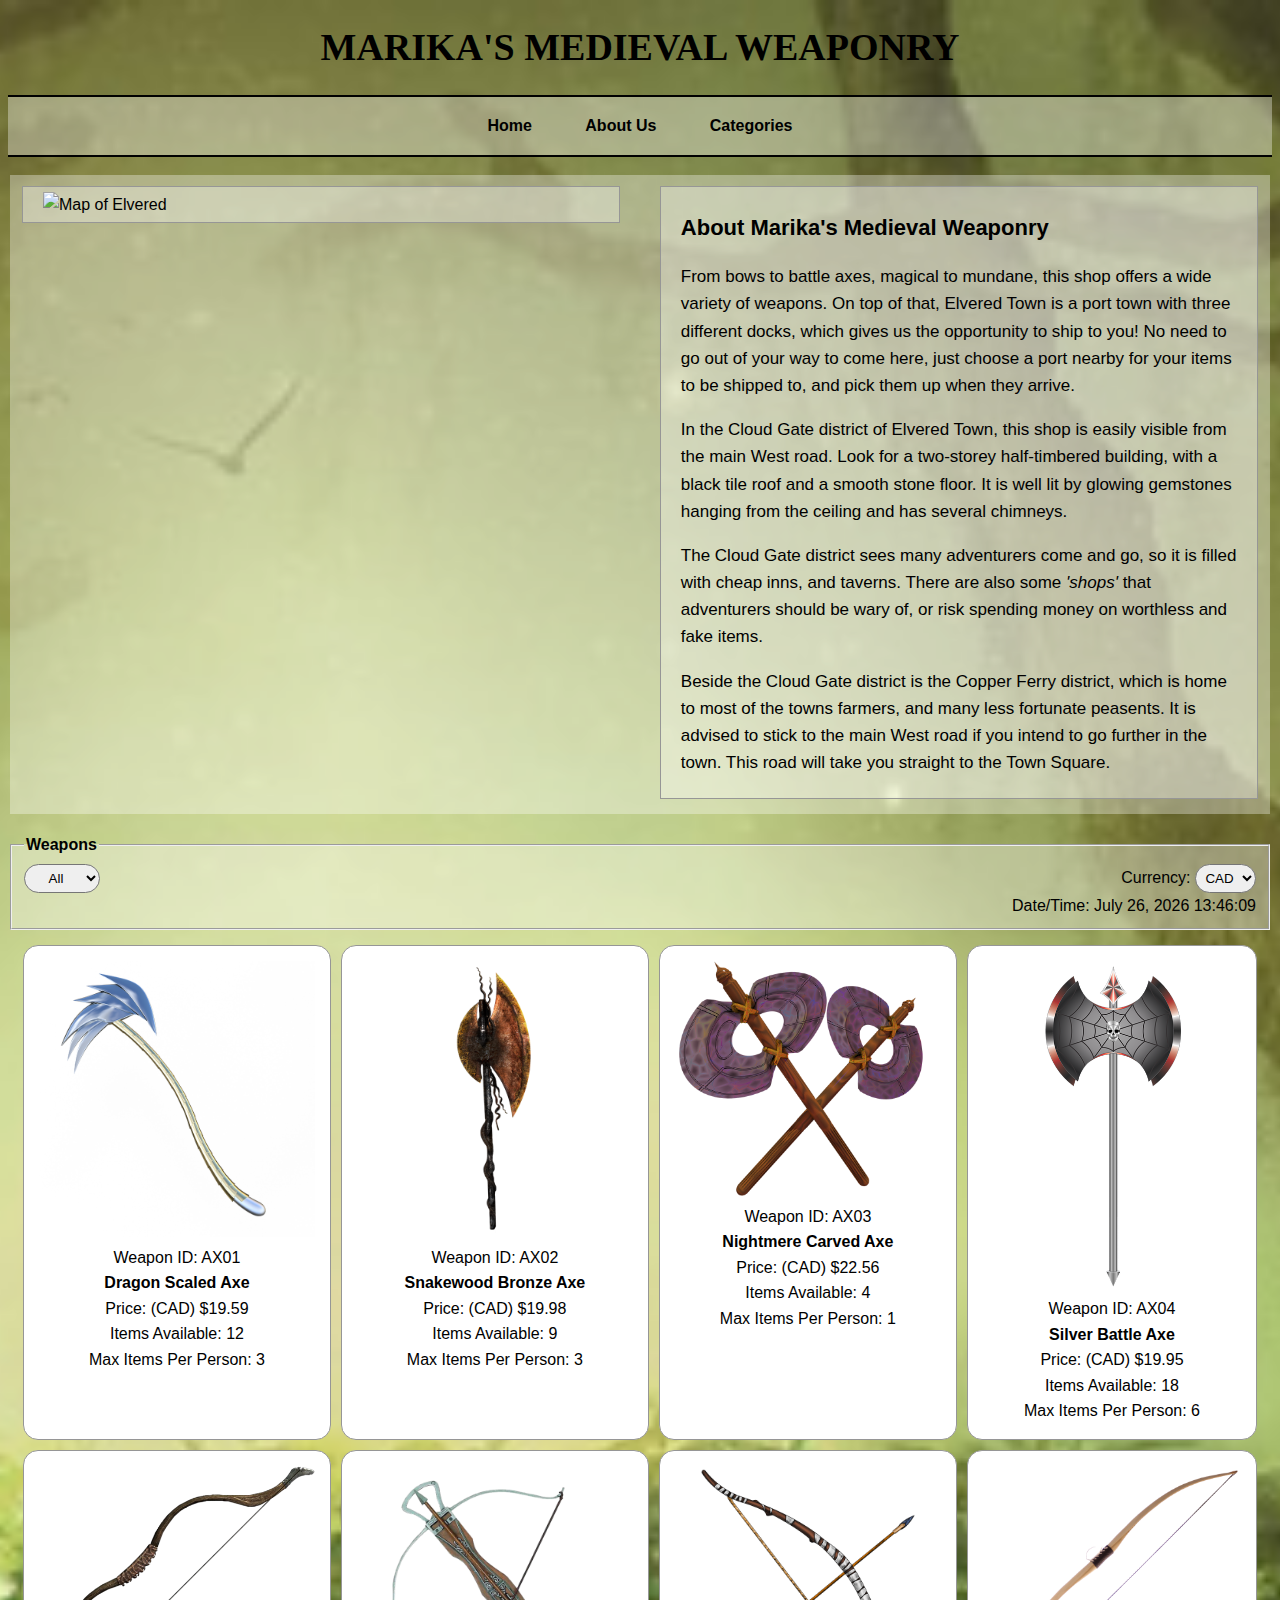
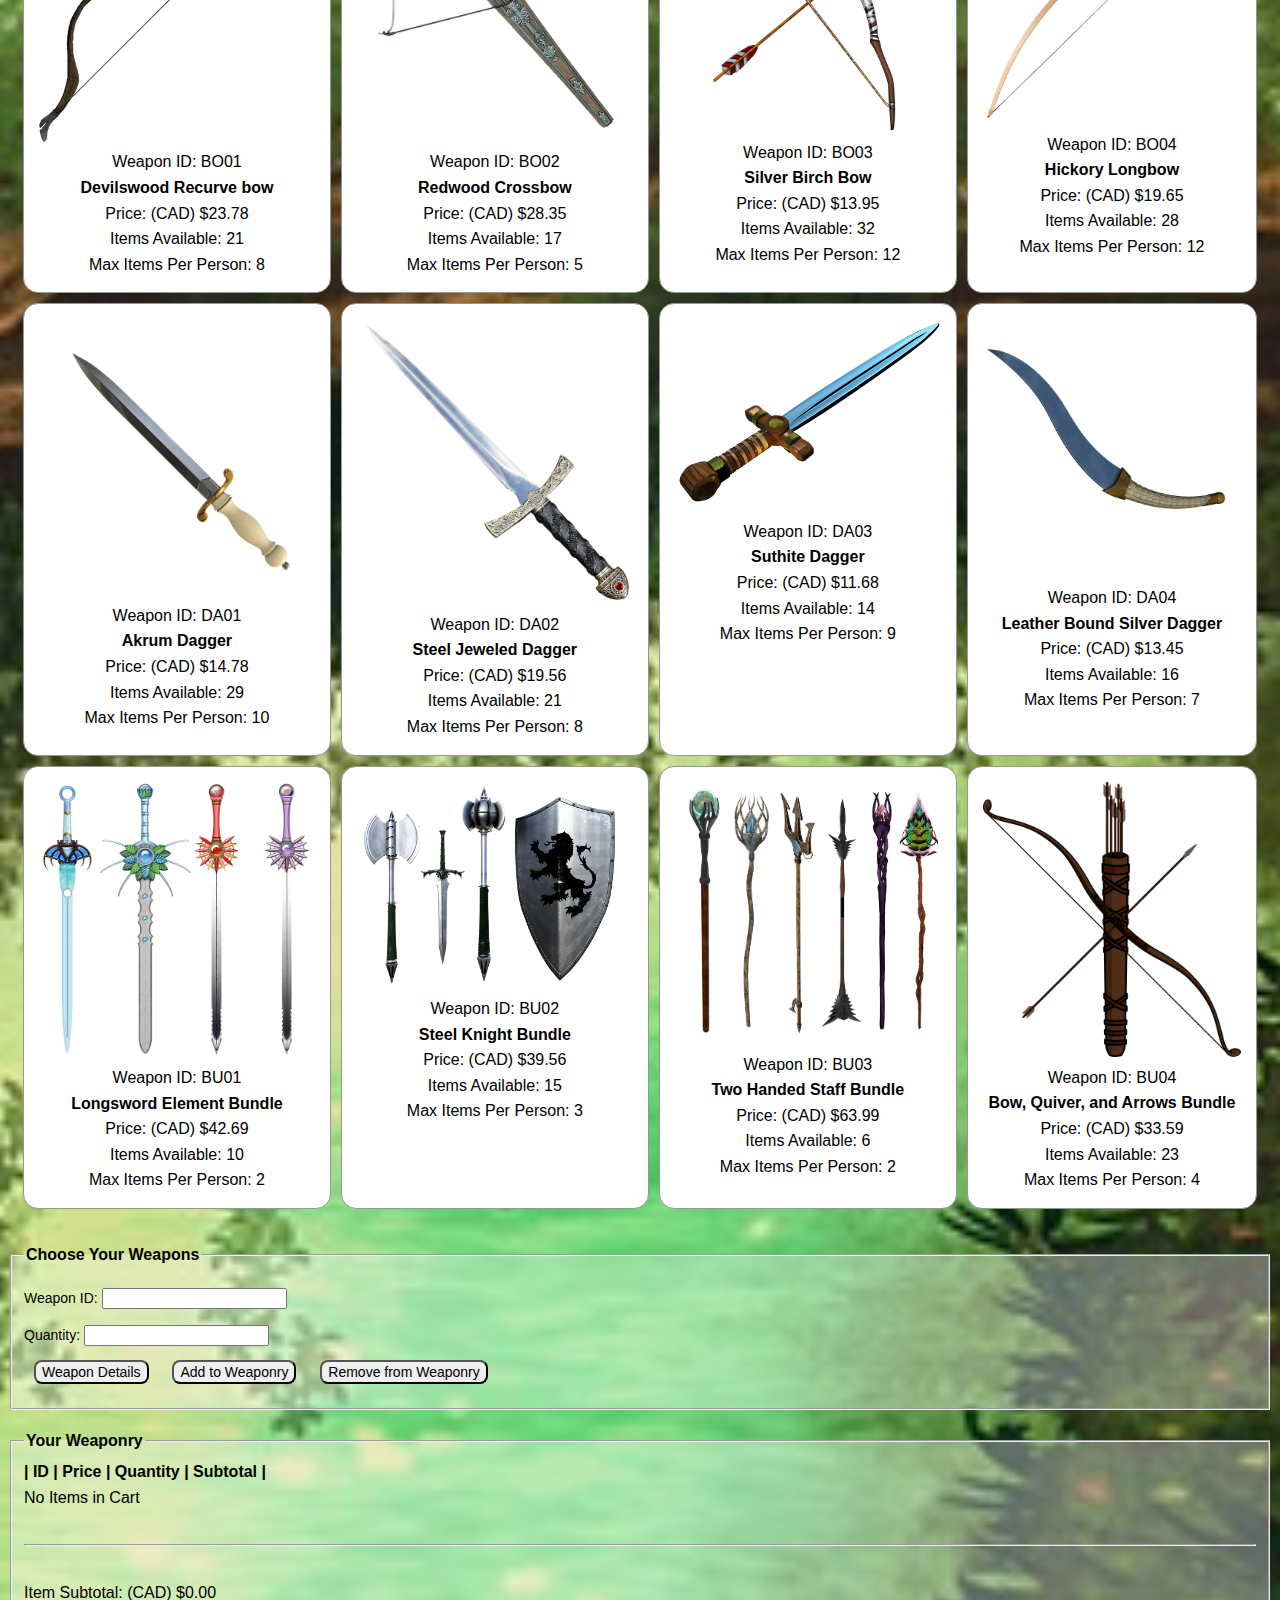
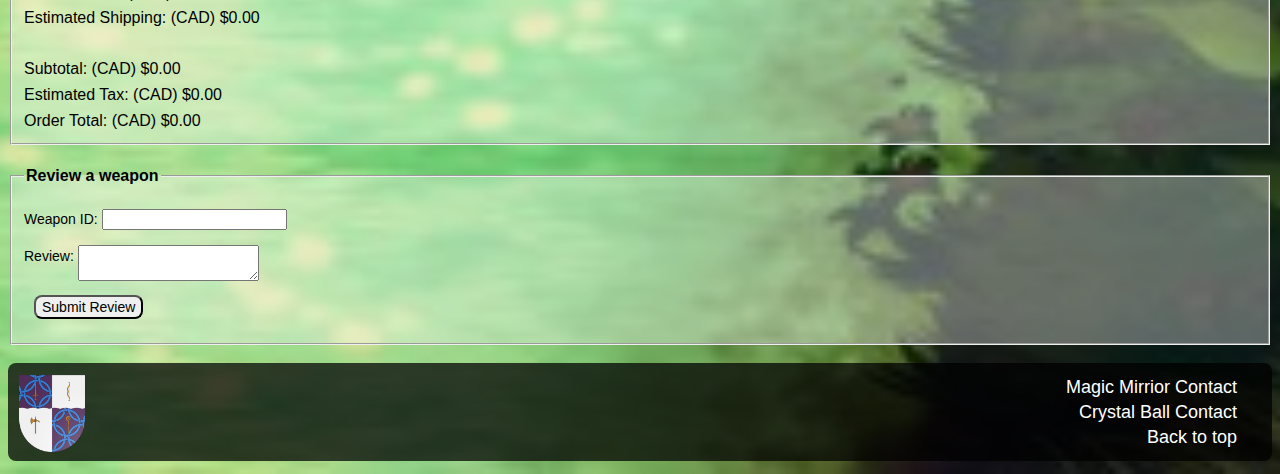
==== index.html @ d3b5e839 "final finished project for a medieval weapon store." ====
<!DOCTYPE html>
<html lang="en">
    <head>
        <meta charset="UTF-8">
        <link rel="stylesheet" type="text/css" href="main.css">
        <link rel="shortcut icon" type="image/x-icon" href="images/favicon.ico">
        <meta http-equiv="X-UA-Compatible" content="IE=edge">
        <meta name="viewport" content="width=device-width, initial-scale=1.0">
        <meta name="description" content="Store Selling Medieval Weaponry">
        <meta name="author" content="Marika Mulder">
        <title>Marika's Medieval Weaponry</title>
    </head>
    <body>
        <div id="wrap">
            <header>
                <h1>Marika's Medieval Weaponry</h1>
                <nav>
                    <ul>
                        <li><a href="Final_Project.html">Home</a></li>
                        <li><a href="#aboutUs">About Us</a></li>
                        <li><a href="#catagories">Categories</a></li>
                    </ul>
                </nav>
            </header>

            <br>

            <fieldset id="aboutUs">
                <section>
                    <p><img src="images/fantasy_bridge.jpg" alt="a pic of a bridge" /></p>
                    <h2>About Marika's Medieval Weaponry</h2>
                    <h3>From bows to battle axes, magical to mundane, this shop offers a wide variety of weapons.  On top of that, Elvered Town is a port town with three different docks, which gives us the opportunity to ship to you!  No need to go out of your way to come here, just choose a port nearby for your items to be shipped to, and pick them up when they arrive.</h3>
                    <h3>In the Cloud Gate district of Elvered Town, this shop is easily visible from the main West road. Look for a two-storey half-timbered building, with a black tile roof and a smooth stone floor.  It is well lit by glowing gemstones hanging from the ceiling and has several chimneys.</h3>
                    <h3>The Cloud Gate district sees many adventurers come and go, so it is filled with cheap inns, and taverns.  There are also some <em>'shops'</em>  that adventurers should be wary of, or risk spending money on worthless and fake items.</h3>
                    <h3>Beside the Cloud Gate district is the Copper Ferry district, which is home to most of the towns farmers, and many less fortunate peasents.  It is advised to stick to the main West road if you intend to go further in the town.  This road will take you straight to the Town Square.</h3>
                </section>
                <section class="map">
                    <div><img src="images/elvered_town.png" alt="Map of Elvered" /></div>
                </section>
            </fieldset>

            <br>

            <fieldset id="catagories"> <legend><strong>Weapons</strong></legend>
                <select id="displayFilter" onchange="displayWeapons();">
                    <option selected>All</option>
                    <option>Axe</option>
                    <option>Bow</option>
                    <option>Dagger</option>
                    <option>Bundle</option>
                </select>
            <span style="float: right;">
                Currency: 
                <select id="currencySelector" onchange="changeCurrency();">
                    <option selected value="CAD">CAD</option>
                    <option value="USD">USD</option>
                    <option value="EUR">EUR</option>
                </select>
            </span>
            <br>
            <span id="dateArea" style="float: right;" >Date/Time:</span>
            <br>
            </fieldset>

            <div class="grid-container" id="inventoryOutput"></div>

            <br>

            <fieldset> <legend><strong>Choose Your Weapons</strong></legend>
                <p>
                    Weapon ID: <input type="text" id="addItemId" />
                    &nbsp;
                    <span id="addIDValidationMessage"></span>
                </p>
                <p>
                    Quantity: <input type="number" id="addItemQty" />
                    &nbsp;
                    <span id="addQtyValidationMessage"></span>
                </p>
                <p>
                    <input class="button" type="button" value="Weapon Details" onclick="details();"/>
                    <input class="button" type="button" value="Add to Weaponry" onclick="addToCart();"/>
                    <input class="button" type="button" value="Remove from Weaponry" onclick="removeFromCart();"/>
                </p>
            </fieldset>

            <br>

            <fieldset> <legend><strong>Your Weaponry</strong></legend>
                <span><strong>| ID | Price | Quantity | Subtotal |</strong></span>
                <br>
                <div id="cartOutput"></div>
                <br> <hr> <br>
                <div id="cartCheckout"></div>
            </fieldset>

            <br>

            <fieldset> <legend><strong>Review a weapon</strong></legend>
                <p>Weapon ID: <input type="text" id="reviewId" /></p>
                <p >Review: <textarea  type="text" id="reviewDesc"></textarea></p>
                <p><input class="button" type="button" value="Submit Review" onclick="reviewItem();"/></p>
            </fieldset>

            <br>

            <footer>
                <img src="images/coat-of-arms.png" alt="Coat of arms"/>
                <ul>
                    <li><a href="mailto:marikamulder@gmail.com">Magic Mirrior Contact</a></li>
                    <li><a href="mailto:marikamulder@gmail.com">Crystal Ball Contact</a></li>
                    <li><a href="Final_Project.html">Back to top</a></li>
                </ul>
            </footer>
        </div>

        <!-- Javascript -->
        <script>

            // Weapon constructor
			function Weapon(id, name, price, quantity, max, catagory, shipping, reviews, description, image)
			{
				this.id = id;                       //String – the id for the product
				this.name = name;                   //String – the name of the product
				this.price = price;                 //Number – the price of the item
				this.quantity = quantity;           //Number – total amount of item available
				this.max = max;                     //Number – max quantity allowed in cart
                this.catagory = catagory;           //String – the category of the Item
                this.shipping = shipping;           //Number – the cost of shipping
                this.reviews = reviews;             //Array – containing some reviews (strings)
                this.description = description;     //String – the description of the product
                this.image = image;                 //String – link to the image file

			}

            //Cart constructor
            function Cart(id, price, quantity, shipping) 
            {
                this.id = id;               //String – the id for the product
                this.price = price;         //Float – the price of the item
                this.quantity = quantity;   //Int – the amount of this product in the cart
                this.shipping = shipping;   //Float – cost of shipping for this item
            }

			// Global array
			var weaponInfo = [];
            var cartInfo = [];

            // Global Variables
            var currency = "(CAD) $";
            var currencyWorth = 1;
            
            // Call on start up
            initialize();

            /*
                Creates the current date/time.
                Adds items to the weaponInfo array.
                Calls the displayWeapons and displayCart functions.
            */
            function initialize() {

                // Find the current date and time and output it
                var date = document.getElementById("dateArea");
                date.innerHTML = "";
                var d = new Date();
                var month = ["January", "February", "March", "April", "May", "June", "July", "August", "September", "October", "November", "December"];
                date.innerHTML = "Date/Time: " + month[d.getMonth()] + " " + d.getDate() + ", " + d.getFullYear() + " " + d.getHours() + ":" + ("0" + d.getMinutes()).slice(-2) + ":" + ("0" + d.getSeconds()).slice(-2); 
            
                    // Create some Weapons
                //               	Weapon(id, name, price, quantity, max, catagory, shipping, reviews, description, image)
                weaponInfo.push( new Weapon("AX01", "Dragon Scaled Axe", 19.59, 12, 3, "Axe", 30, ["I love that the scales are harvested humanly, magical creatures and inteligent being."], "With durable magic repelling dragon scales, this axe is perfect in a battle against any magic weilder. \n(Dragon scales were harvested humanely.)", "images/axe-1.png") );
                weaponInfo.push( new Weapon("AX02", "Snakewood Bronze Axe", 19.98, 9, 3, "Axe", 30, ["Axes are not weapons for stealth, otherwise great item."], "With a burnished bronze blade this axe fits many hunters looking for a weapon that can blend in with their surroundings.", "images/axe-2.png") );
                weaponInfo.push( new Weapon("AX03", "Nightmere Carved Axe", 22.56, 4, 1, "Axe", 30, ["Would love if they had an option to offer enchantments, all the places I found that offered enchantments tried to steal the axe."], "Double edged axe made from the enchantable ore Nightmere. \n(Axes sold individually.)", "images/axe-3.png") );
                weaponInfo.push( new Weapon("AX04", "Silver Battle Axe", 19.95, 18, 6, "Axe", 30, ["Rock on."], "This axe is designed for the hardcore rock lovers who want to rock out on the battlefield.", "images/axe-4.png") );
                weaponInfo.push( new Weapon("BO01", "Devilswood Recurve bow", 23.78, 21, 8, "Bow", 25, ["My teacher was not impressed, though nothing impresses him."], "Even the harshest bow critic will be imprested by the clean, elegant curves on this bow.", "images/bow-1.png") );
                weaponInfo.push( new Weapon("BO02", "Redwood Crossbow", 28.35, 17, 5, "Bow", 25, ["Safety latch failed, lost a finger."], "Incredibly simple to use, this mechanical wonder packs a deadly blow to all those before it. \n(Includes safety latch.)", "images/bow-2.png") );
                weaponInfo.push( new Weapon("BO03", "Silver Birch Bow", 13.95, 32, 12, "Bow", 25, ["It's cheaper to get your students to make their own bow."], "This small durable bow is perfect for any archer just starting to shoot. \n(Arrow not included.)", "images/bow-3.png") );
                weaponInfo.push( new Weapon("BO04", "Hickory Longbow", 19.65, 28, 12, "Bow", 25, ["Weapons are not beautiful, they are useful.", "This is the most beautiful bow I have ever seen."], "64 inches long, this longbow is a stunning blend of durability, beauty, and performance. \n(Arrow not included.)", "images/bow-4.png") );
                weaponInfo.push( new Weapon("DA01", "Akrum Dagger", 14.78, 29, 10, "Dagger", 20, ["You are less likely to be attacked when looking for enchantments for this dagger then the Nightmere axe."], "Akrum is an enchantable ore more common then Nightmere ore, but holds only one maybe two enchantments.", "images/dagger-1.png") );
                weaponInfo.push( new Weapon("DA02", "Steel Jeweled Dagger", 19.56, 21, 8, "Dagger", 20, ["Injury was still possible through shear force."], "Adorn with two priceless jewels on its pommel, and painstakely carved designs all across its hilt. This bedazzled dagger is perfect for little princes and young lords.  \n(Dagger is blunted)", "images/dagger-2.png") );
                weaponInfo.push( new Weapon("DA03", "Suthite Dagger", 11.68, 14, 9, "Dagger", 20, ["A solid tool, what more is there to say?"], "A simple dagger made from suthite dug by dwarves in the mines of Pesh. A basic tool in any adventurers weaponry.", "images/dagger-3.png") );
                weaponInfo.push( new Weapon("DA04", "Leather Bound Silver Dagger", 13.45, 16, 7, "Dagger", 20, ["I followed everyone that bought this and none of them were assassins, very disappointing."], "With no cross-guard this dagger fits many an assassin stalking their prey.", "images/dagger-4.png") );
                weaponInfo.push( new Weapon("BU01", "Longsword Element Bundle", 42.69, 10, 2, "Bundle", 35, ["Figure out which element you favor and then get three friends to buy this together."], "Unsure which element you lean towards? This bundle lets you get 4 different magic imbued longswords.  \n(Includes water, plant, fire, and poison imbued longswords.)", "images/bundle-1.png") );
                weaponInfo.push( new Weapon("BU02", "Steel Knight Bundle", 39.56, 15, 3, "Bundle", 35, ["Shield comes without insignia on it, go to your local blacksmith for your nations insignia."], "This bundle will help you figure out if you wield an axe, mace, or sword and shield. A must have for any great up and coming new knights.", "images/bundle-2.png") );
                weaponInfo.push( new Weapon("BU03", "Two Handed Staff Bundle", 63.99, 6, 2, "Bundle", 35, ["Magic students graduate by making their own magical focus, How dare you try and break this sacred tradition!"], "For the magic teachers among us this bundle is the ideal gift for your graduating students.", "images/bundle-3.png") );
                weaponInfo.push( new Weapon("BU04", "Bow, Quiver, and Arrows Bundle", 33.59, 23, 4, "Bundle", 35, ["Next maybe include an instruction book on making arrows, restringing a bow, and other bow maintenance."], "This bundle covers a wide range of items for the average archer starting out.  Comes with a basic recurve bow, a dozen arrows, leather quiver with adjustable strap, and 1 replacement string.", "images/bundle-4.png") );

                displayWeapons();
                displayCart();
            }

            /*
                Displays the weapons after checking which catagory was chosen.
            */
            function displayWeapons(weapons) {

                // Finding out which catagory was chosen and outputting only those items
                if (!weapons) {
                    var selectedCatagory = document.getElementById("displayFilter").value;

					// Array of filtered weapons
					var weaponsFiltered = [];

					// Loop through our weapons to find the weapons with the same catagory
					var index = 0;
					while(index < weaponInfo.length) {

						// If the catagory matched, pass it to the array
						if (weaponInfo[index].catagory == selectedCatagory)
						{
							weaponsFiltered.push(weaponInfo[index]);
						}

						if (selectedCatagory == "All") {
							weaponsFiltered.push(weaponInfo[index]);
						}
						
						index++;
					} // end while
					
					weapons = weaponsFiltered;
                } // end if

                // Get the div reference
				var weaponDiv = document.getElementById("inventoryOutput");
                weaponDiv.innerHTML = "";

					for (var index = 0; index < weapons.length; index++) {

						// Create a div for each weapon
						var tempDiv = document.createElement("div");
                        tempDiv.className = "grid-item";

						// Image
						var tempImage = document.createElement("IMG");
                        tempImage.setAttribute("src", weapons[index].image);
                        tempImage.setAttribute("alt", weapons[index].id);
						tempDiv.appendChild(tempImage);

						// Id
						var tempId = document.createElement("h");
						tempId.innerHTML = "Weapon ID: " + weapons[index].id + "<br>";
						tempDiv.appendChild(tempId);

						// Name
						var tempName = document.createElement("strong");
						tempName.innerHTML =  weapons[index].name + "<br>";
						tempDiv.appendChild(tempName);

						// Price
						var tempPrice = document.createElement("h");
                        var itemPrice = weapons[index].price * currencyWorth;
						tempPrice.innerHTML = "Price: " + currency + itemPrice.toFixed(2) + "<br>";
						tempDiv.appendChild(tempPrice);

						// Quantity
						var tempQuantity = document.createElement("h");
						tempQuantity.innerHTML = "Items Available: " + weapons[index].quantity + "<br>";
						tempDiv.appendChild(tempQuantity);

                        // Max
						var tempMax = document.createElement("h");
						tempMax.innerHTML = "Max Items Per Person: " + weapons[index].max + "<br>";
						tempDiv.appendChild(tempMax);

						weaponDiv.appendChild(tempDiv);
					}// end for

            }

            /*
                Displays the items in the cart/weaponry.
            */
            function displayCart() {

                // Get the div reference
                var cartDiv = document.getElementById("cartOutput");
                cartDiv.innerHTML = "";
                
                // Find if there is items in cart
                if (cartInfo.length == 0) {
                    cartDiv.innerHTML = "No Items in Cart";
                }
                else {
                    for (var index = 0; index < cartInfo.length; index++) {

                        // Create a div for each item in cart
                        var tempDiv = document.createElement("div");

                        // Id
						var tempId = document.createElement("h");
						tempId.innerHTML = " | " + cartInfo[index].id + " | ";
						tempDiv.appendChild(tempId);

						// Price
						var tempPrice = document.createElement("h");
                        var itemPrice = cartInfo[index].price * currencyWorth;
						tempPrice.innerHTML = currency + itemPrice.toFixed(2) + " | ";
						tempDiv.appendChild(tempPrice);

                        // Quantity
						var tempQuantity = document.createElement("h");
						tempQuantity.innerHTML = cartInfo[index].quantity + " | ";
						tempDiv.appendChild(tempQuantity);

                        // Subtotal
						var tempSubtotal = document.createElement("h");
                        var itemSubtotal = cartInfo[index].quantity * cartInfo[index].price * currencyWorth;
						tempSubtotal.innerHTML = currency + itemSubtotal.toFixed(2) + " | ";
						tempDiv.appendChild(tempSubtotal);

                        cartDiv.appendChild(tempDiv);
                    } //End for
                } //End if

                calculateTotal();
            }

            /*
                Calculate the item subtotal, shipping, subtotal, tax, 
                and final order total of all the items in cart/weaponry.
            */
            function calculateTotal() {

                // Get the div reference
                var totalDiv = document.getElementById("cartCheckout");
                totalDiv.innerHTML = "";

                // Make all numbers able to add together
                var itemSubtotal = 0;
                itemSubtotal = parseFloat(itemSubtotal);
                var shipping = 0;
                shipping = parseFloat(shipping);
                var subTotal = 0;
                subTotal = parseFloat(subTotal);
                var tax = 0;
                tax = parseFloat(tax);
                var total = 0;
                total = parseFloat(total);

                // Look through the cart and find the items subtotal and shipping
                for (var index = 0; index < cartInfo.length; index++) {
                    itemSubtotal += cartInfo[index].quantity * cartInfo[index].price * currencyWorth;
                    shipping += cartInfo[index].shipping * currencyWorth;
                }

                // Create a div for the price of the items to be checked out
                var tempDiv = document.createElement("div");

                    // Item Subtotal
					var tempItemSubtotal = document.createElement("h");
					tempItemSubtotal.innerHTML = "Item Subtotal: " + currency + itemSubtotal.toFixed(2) + "<br>";
					tempDiv.appendChild(tempItemSubtotal);

					// Shipping
					var tempShipping = document.createElement("h");
					tempShipping.innerHTML = "Estimated Shipping: " + currency  + shipping.toFixed(2) + "<br> <br>";
					tempDiv.appendChild(tempShipping);

                    // Subtotal
                    var subtotal = itemSubtotal + shipping
					var tempSubtotal = document.createElement("h");
					tempSubtotal.innerHTML = "Subtotal: "  + currency  + subtotal.toFixed(2) + "<br>";
					tempDiv.appendChild(tempSubtotal);

                    // Estimated Tax
                    var tax = subtotal * 0.13
					var tempEstimatedTax = document.createElement("h");
					tempEstimatedTax.innerHTML = "Estimated Tax: "  + currency  + tax.toFixed(2) + "<br>";
					tempDiv.appendChild(tempEstimatedTax);

                    // Order Total
                    var total = tax + subtotal
					var tempTotal = document.createElement("h");
					tempTotal.innerHTML = "Order Total: "  + currency  + total.toFixed(2) + "<br>";
					tempDiv.appendChild(tempTotal);

                totalDiv.appendChild(tempDiv);
                
            }
        
            /*
                Checks which currency was chosen and calculates the price difference.
            */
            function changeCurrency() {

                // Gets the selected currency
                var selectedCurrency = document.getElementById("currencySelector").value;

                // Sets the price difference
                var usdWorth = 0.79;
                var eurWorth = 0.69;

                // Find which currency was chosen and calculate
                if (selectedCurrency == "CAD") {
                    currencyWorth = 1;
                    currency = "(CAD) $"
                }

                if (selectedCurrency == "USD") {
                    currencyWorth = usdWorth;
                    currency = "(USD) $"
                }

                if (selectedCurrency == "EUR") {
                    currencyWorth = eurWorth;
                    currency = "(EUR) €"
                }
                
                // Updates prices on the website
                displayWeapons();
                displayCart();
            }

            /*
                Add items to cart/weaponry.
                Check if the item exists.
                Make sure they cannot go over the max items per person.
            */
            function addToCart() {
                
                // Get the id and quantity wanted
                var itemId = document.getElementById("addItemId").value;
                var qty = document.getElementById("addItemQty").value;

                // Make the quantity a number
                qty = parseInt(qty);

                // Variable to hold infomation of which item chosen
                var cartItem = null;
                
                // Compare the chosen id to the items available
                for (var index = 0; index < weaponInfo.length; index++) {

                    if(itemId == weaponInfo[index].id) {

                        cartItem = index
                    }
                }

                // If the id does not exist send an alert
                if (cartItem == null) {
                    alert("That id does not exist!  Please enter a valid id.")
                }

                // Check that the quantity input is not blank
                if (isNaN(qty)) {
                    qty = 0;
                }

                // Check that the quantity is not less then 1
                if (qty <= 0) {
                    alert("You must enter a valid quantity.")
                } // Check that they do not exceed the max allowed per person
                else if (qty > weaponInfo[cartItem].max) {
                    alert("You cannot exceed the max items per person.")
                }
                else {

                    // Variable for if item is in the cart/weaponry or not
                    var inCart = false;

                    for (var index = 0; index < cartInfo.length; index++) {

                        // Chack if there is already an item in cart/weaponry with the same id and just update quantity
                        if (weaponInfo[cartItem].id == cartInfo[index].id) {

                            // If adding more item causes it to go over the max per person only add enough to get the max
                            if (weaponInfo[cartItem].max < cartInfo[index].quantity + qty) {   
                                cartInfo[index].quantity = weaponInfo[cartItem].max
                                alert("You cannot exceed the max items per person. \n The max amount has been added to cart.")
                            }
                            else { // Add quantity to cart and take away quantity from available items
                                cartInfo[index].quantity += qty;
                                weaponInfo[cartItem].quantity -= qty;
                            }
                            
                            // Item is in cart so it will skip if statement to add a new item
                            inCart = true;
                        }
                    }

                    // Item is not in cart/weaponry so create a new item
                    if (!inCart) {

                        cartInfo.push(new Cart(weaponInfo[cartItem].id, weaponInfo[cartItem].price, qty, weaponInfo[cartItem].shipping));
                        weaponInfo[cartItem].quantity -= qty;
                    }
                }

                // Update cart/weaponry and available weapons
                displayCart();
                displayWeapons();
            }

            /*
                Removes items from cart/weaponry.
                Check if the item exists.
            */
            function removeFromCart() {
                
                // Get the id and quantity wanted
                var removeItemId = document.getElementById("addItemId").value;
                var removeQty = document.getElementById("addItemQty").value;

                // Make the quantity a number
                removeQty = parseInt(removeQty);

                // Variable to hold infomation of which item chosen
                var removeCartItem = null;

                // Compare the chosen id to the items available
                for (var index = 0; index < cartInfo.length; index++) {

                    if(removeItemId == cartInfo[index].id) {

                        removeCartItem = index
                    }
                }

                // Check that the quantity is not less then 1
                if (removeQty <= 0) {
                    alert("You must enter a valid quantity.")
                }

                // If the id does not exist send an alert
                if (removeCartItem == null) {
                    alert("That id does not exist in your Weaponry!  Please enter a valid id.")
                }
                else {
                    // Quantity is more then in cart, remove entire item
                    if(removeQty >= cartInfo[removeCartItem].quantity) {
                        weaponInfo.quantity += cartInfo[removeCartItem].quantity;
                        cartInfo.splice(removeCartItem, 1);
                    }// Remove the wanted quantity
                    else if (removeQty <= cartInfo[removeCartItem].quantity) {
                        cartInfo[removeCartItem].quantity -= removeQty;
                        weaponInfo[removeCartItem].quantity += removeQty;
                    }
                }

                // Update cart/weaponry and available weapons
                displayCart();
                displayWeapons();
            }

            /*
                Pops up details on selected item
            */
            function details() {

                // Get the id of item wanted
                var detailsItemId = document.getElementById("addItemId").value;

                // Variable to hold infomation of which item chosen
                var detailItem = null;

                // Compare the chosen id to the items available
                for (var index = 0; index < weaponInfo.length; index++) {

                    if(detailsItemId == weaponInfo[index].id) {

                        detailItem = index
                    }
                }

                // Output details in an alert
                var detailPrice = weaponInfo[detailItem].price * currencyWorth;
                alert(
                    "Weapon ID: " + weaponInfo[detailItem].id + "\n" +
                    weaponInfo[detailItem].name + "\n" +
                    "Price: " + currency + detailPrice.toFixed(2) + "\n" +
                    "Items Available: " + weaponInfo[detailItem].quantity + "\n" +
                    "Max Items Per Person: " + weaponInfo[detailItem].max + "\n" +
                    "Shipping: " + currency + weaponInfo[detailItem].shipping.toFixed(2) + "\n \n" +
                    "Desciption: \n" + weaponInfo[detailItem].description + "\n" + "\n" +
                    "Reviews: \n-- " + weaponInfo[detailItem].reviews.join("\n")
                
                );

            }

            /*
                Allows a review to be submitted to an item
            */
            function reviewItem() {

                // Get the id of the item, and the review that is being submitted
                var reviewItemId = document.getElementById("reviewId").value;
                var reviewByUser = document.getElementById("reviewDesc").value;
                
                // Variable to hold infomation of which item chosen
                var userReview = null;

                // Compare the chosen id to the items available
                for (var index = 0; index < weaponInfo.length; index++) {

                    if( reviewItemId == weaponInfo[index].id) {

                        userReview = index
                    }
                }

                // Add review to the item
                weaponInfo[userReview].reviews.push("-- " + reviewByUser);

            }

        </script>
    </body>
</html>
---- main.css ----
/* body will cover the entire page */
body {
    font-family: "Verdana", sans-serif;
    background-repeat: no-repeat;
    background-image: url(images/fantasy_bridge.jpg);
    background-position: top;
    background-size: cover;
    color: #000000;
}

#wrap {
    max-width: 100%;
    margin: 0 auto;
}

/* h tags */
h1 {
    color: #000000;
    text-align: center;
    font-size: 28px;
    font-family: "Times New Roman", serif;
    text-transform: uppercase;
}

h2 {
    font-size: 22px;
}

h3 {
    font-size: 13.5px;
    font-weight: normal;
}

/* paragraph tag */
p {
    font-size: 14px;
}

/* navigation tag */
nav {
    background-color: rgba(255, 255, 255, 0.342);
    border-top: 2px solid #000000;
    border-bottom: 2px solid #000000;
    padding: 20px;
}

/* unordered list within the nav tag */
nav ul {
    margin: 0;
    padding: 0;
    text-align: center;
}

/* list within the unordered list, and nav tags */
nav ul li {
    list-style: none;
    padding: 10px 0;
}

/* link within the list, unordered list, and nav tags */
nav ul li a {
    color: #000000;
    text-decoration: none;
    font-weight: bold;
}

/* section */
section {
    background-color: rgba(255, 255, 255, 0.342);
    border: 1px solid #969696;
    padding: 5px 20px 5px 20px;
    margin: 5px 0;
}

/* img within the section */
section img {
    width: 100%;
}

/* aboutUs id */
#aboutUs {
    padding: 0;
    border: 0;
    margin: 0;
}

/* hide the map on mobile */
.map {
    display: none;
}

/* select dropdown */
select {
    border-radius: 22px;
    text-align: center;
    padding: 5px;
}

/* light up on mouse hover */
option:hover {
    background-color: cyan;
}

/* make a grid, one column on mobile */
.grid-container {
    display: grid;
    grid-template-columns: auto;
    padding: 10px;
}

/* individual items in the grid */
.grid-item {
    background-color: #fff;
    border-radius: 15px;
    border: 1px solid #969696;
    margin: 5px;
    padding: 15px;
    font-size: 16px;
    text-align: center;
    line-height: 1.6;
}

/* img in the grid item */
.grid-item img {
    width: 100%;
}

/* personalize button visually */
.button {
    border-radius: 8px;
    transition-duration: 0.4s;
    margin-left: 1px;
    margin-right: 1px;
    font-size: 14px;
    padding-top: 6px;
    padding-bottom: 6px;
}

/* textarea */
p textarea {
    vertical-align: top;
    font-family: "Verdana", sans-serif;
}

/* footer tags */
footer {
    background-color: #000000;
    color: white;
    height: 127px;
    border-radius: 8px;
}

/* img within footer */
footer img {
    margin-top: 5px;
    width: 25%;
}

/* ul within footer */
footer ul {
    padding-top: 8px;
    padding-bottom: 8px;
    padding-right: 35px;
    text-align: center;
    float: right;
}

/* li within ul within footer */
footer ul li {
    list-style: none;
    padding: 2px 0;
}

/* a tag within li within ul within footer */
footer ul li a {
    color: white;
    text-decoration: none;
    font-size: 18px;
}

/* fieldset tag */
fieldset {
    line-height: 1.6;
    background-color: rgba(255, 255, 255, 0.342);
}

/* making the visuals look different when on desktop */
@media screen and (min-width: 480px) {

    /* grid change to 4 columns */
    .grid-container {
        grid-template-columns: auto auto auto auto;
    }

    /* change the font size of h tags */
    h1 {
        font-size: 38px;
    }

    h3 {
        font-size: 17px;
    }

    /* change nav to one line */
    nav ul li {
        display: inline;
        padding: 0 2%;
    }
    
    /* button class */
    .button {
        margin-left: 10px;
        margin-right: 10px;
        padding-top: 2px;
        padding-bottom: 2px;
    }
    
    /* hovering over a button */
    .button:hover {
        background-color: #40d5fa;
        color: rgb(0, 0, 0);
    }

    /* section tags */
    section {
        background-color: rgba(255, 255, 255, 0.342);
        margin-top: 5px;
        width: 45%;
        float: right;
    }

    section:last-child {
        float: left;
    }

    /* hide forest img */
    section p img {
        display: none;
    }

    /* unhiding the map */
    .map {
        display: block;
    }

    #aboutUs {
        padding: 5.6px 12px 10px 12px;
        border: 2px;
        margin: 0 2px 0 2px;
    }

    /* footer tags */
    footer {
        height: auto;
        background-color: rgba(0, 0, 0, 0.733);
    }

    footer img {
        width: 7%;
    }

    footer ul {
        text-align: right;
        margin-top: 12px;
        padding-top: 0;
        padding-bottom: 8px;
    }

}
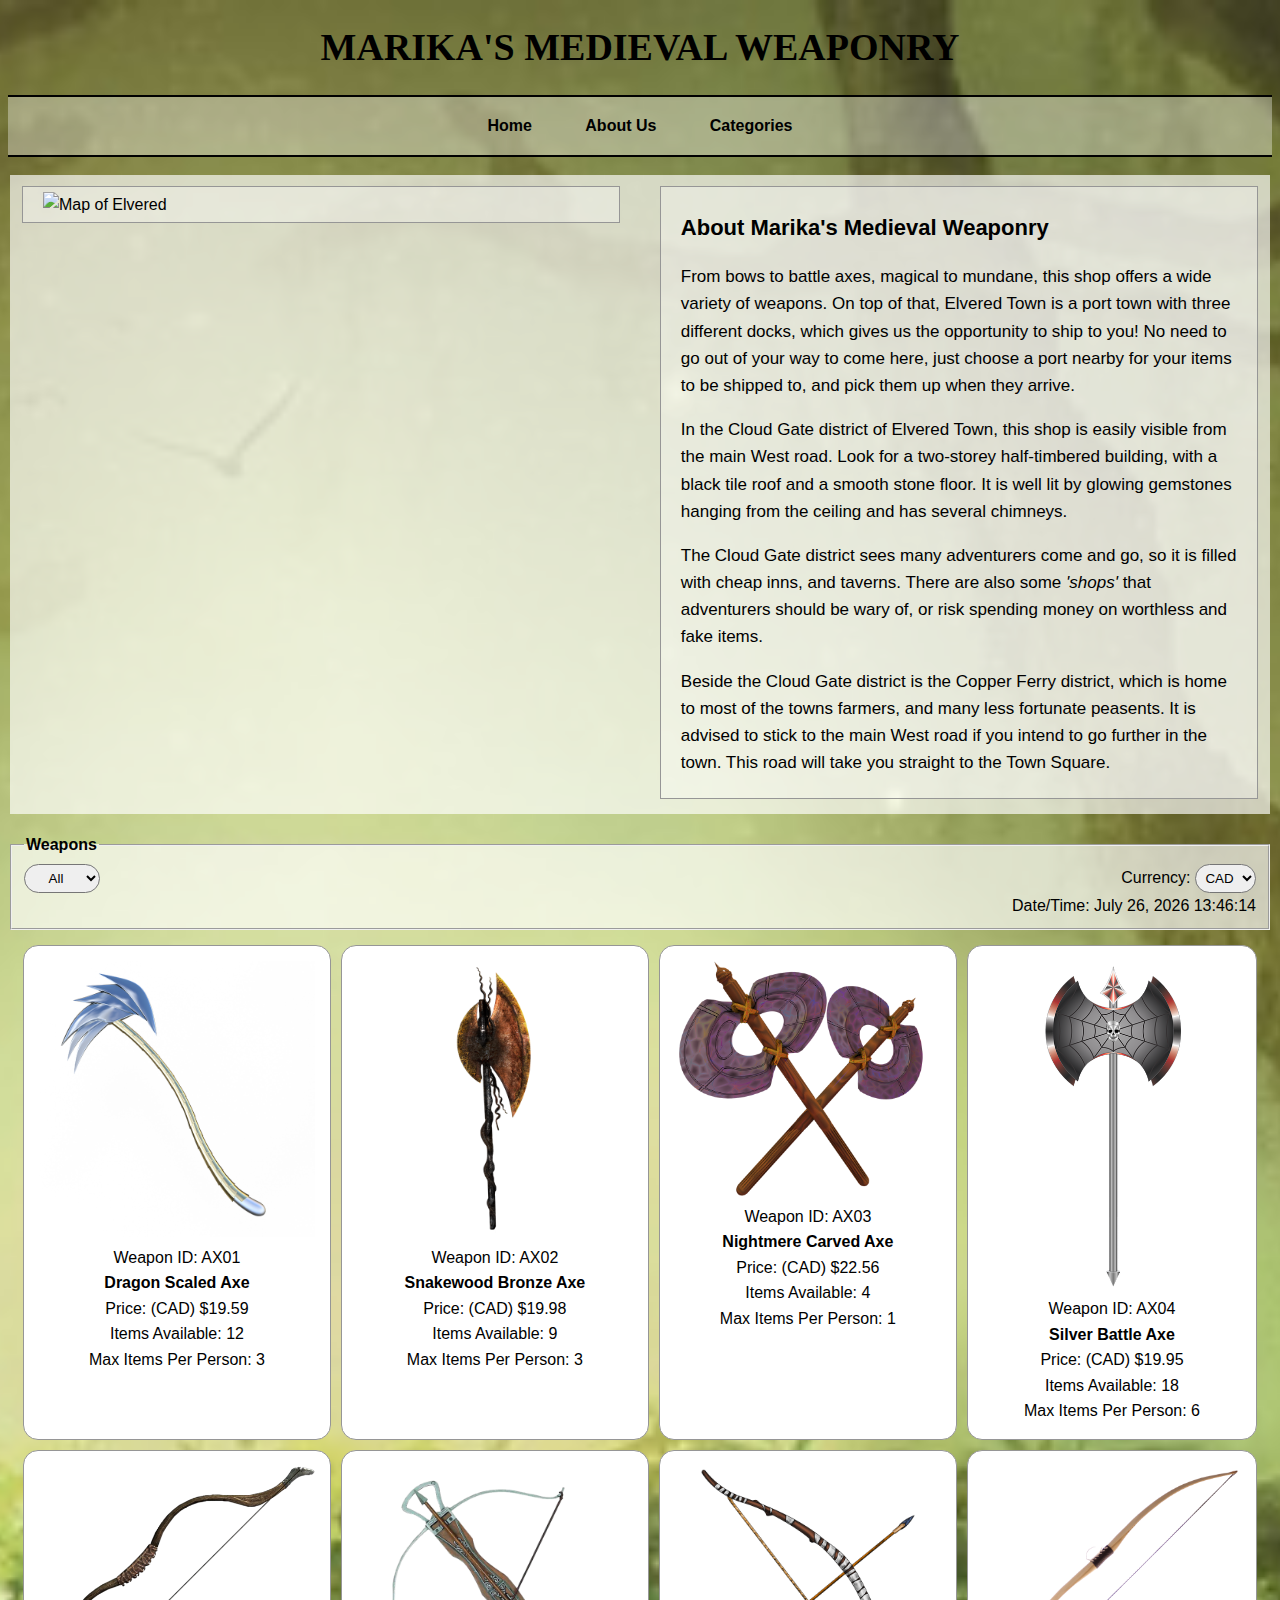
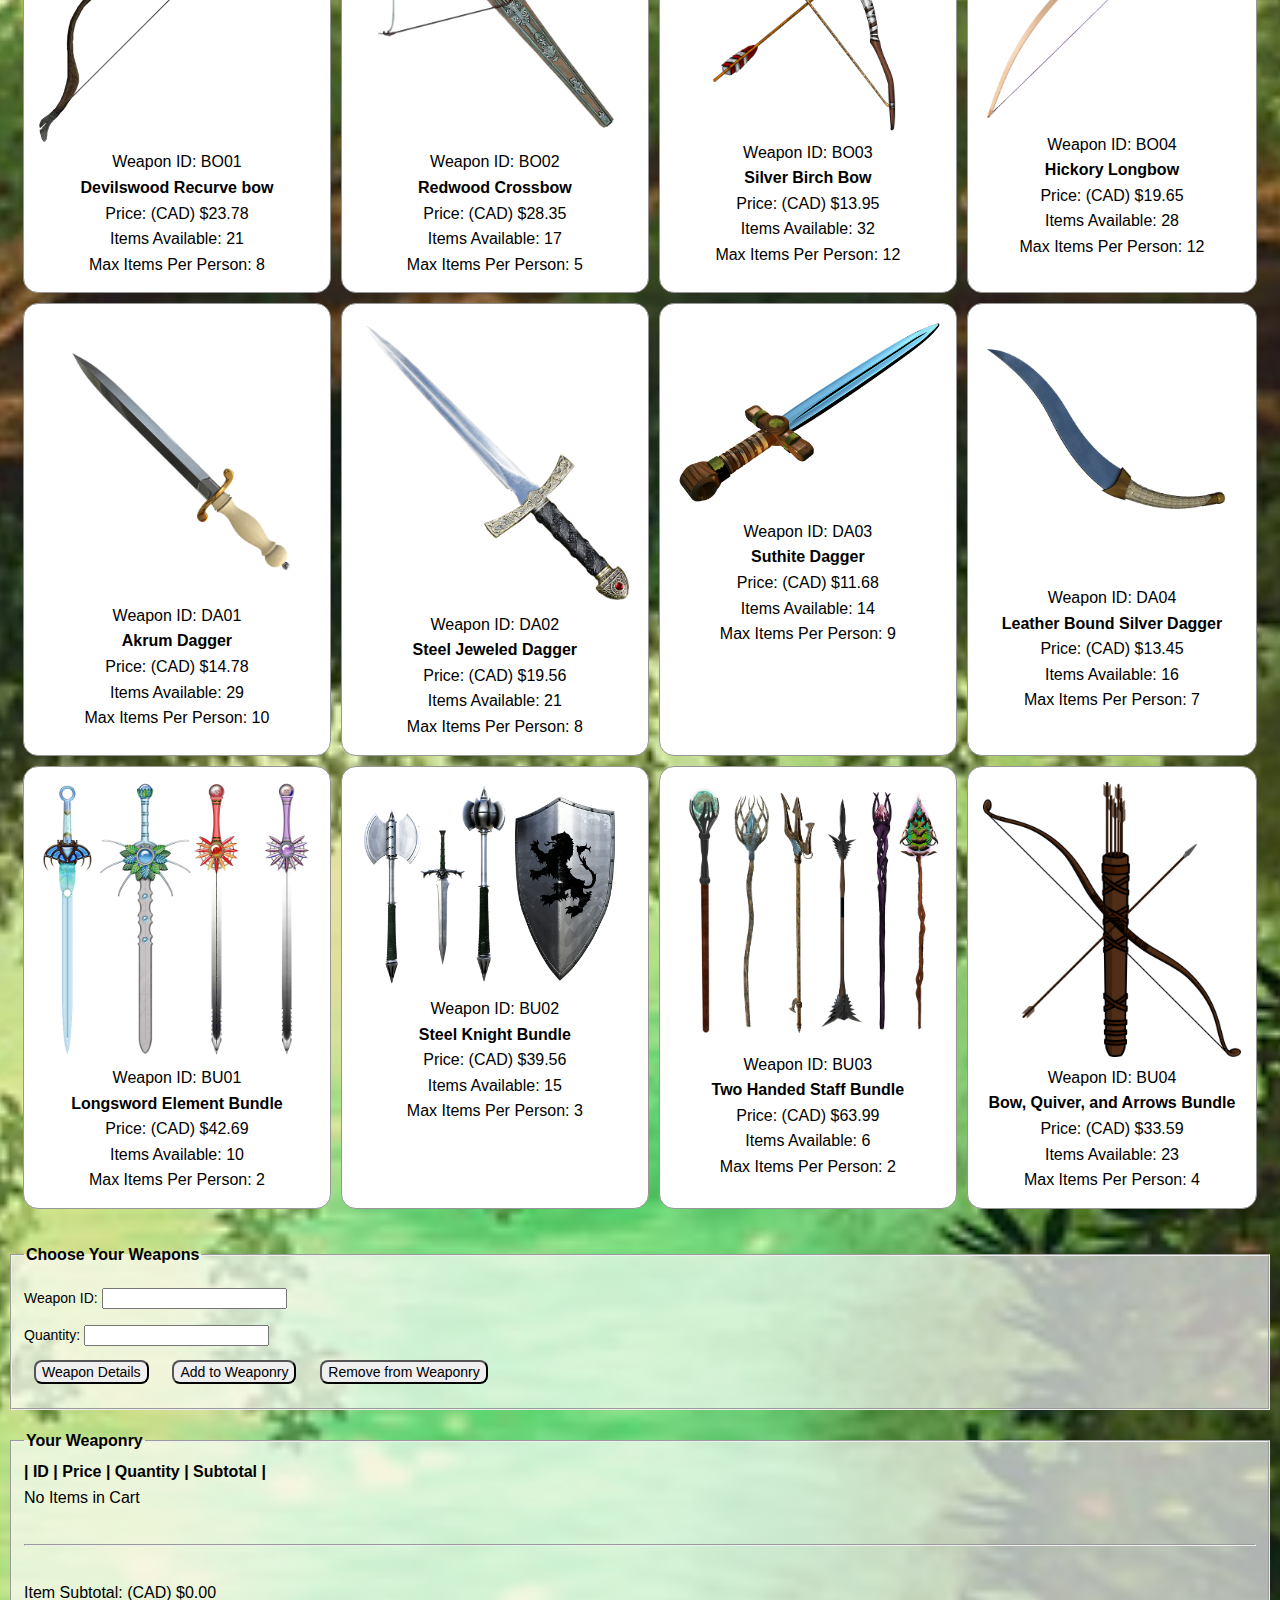
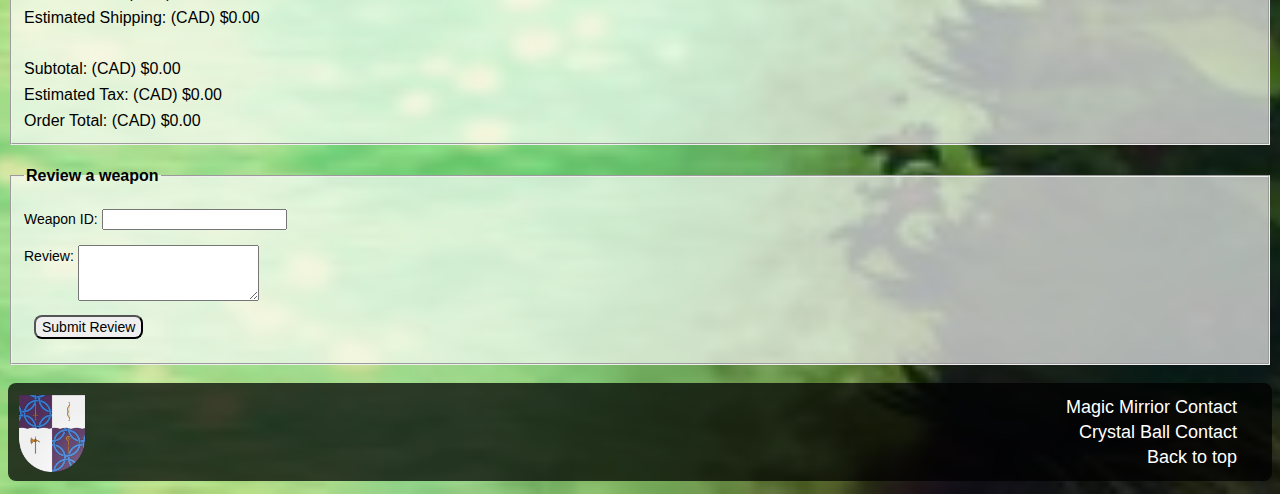
==== commit 1e16b705: "Add readme and minor edits" ====
--- a/index.html
+++ b/index.html
@@ -16,7 +16,7 @@
                 <h1>Marika's Medieval Weaponry</h1>
                 <nav>
                     <ul>
-                        <li><a href="Final_Project.html">Home</a></li>
+                        <li><a href="index.html">Home</a></li>
                         <li><a href="#aboutUs">About Us</a></li>
                         <li><a href="#catagories">Categories</a></li>
                     </ul>
@@ -107,9 +107,9 @@
             <footer>
                 <img src="images/coat-of-arms.png" alt="Coat of arms"/>
                 <ul>
-                    <li><a href="mailto:marikamulder@gmail.com">Magic Mirrior Contact</a></li>
-                    <li><a href="mailto:marikamulder@gmail.com">Crystal Ball Contact</a></li>
-                    <li><a href="Final_Project.html">Back to top</a></li>
+                    <li><a href="mailto:fakename@gmail.com">Magic Mirrior Contact</a></li>
+                    <li><a href="mailto:fakename@gmail.com">Crystal Ball Contact</a></li>
+                    <li><a href="index.html">Back to top</a></li>
                 </ul>
             </footer>
         </div>
--- a/main.css
+++ b/main.css
@@ -139,6 +139,7 @@
 
 /* textarea */
 p textarea {
+    height: 50px;
     vertical-align: top;
     font-family: "Verdana", sans-serif;
 }
@@ -182,7 +183,7 @@
 /* fieldset tag */
 fieldset {
     line-height: 1.6;
-    background-color: rgba(255, 255, 255, 0.342);
+    background-color: rgba(255, 255, 255, 0.67);
 }
 
 /* making the visuals look different when on desktop */
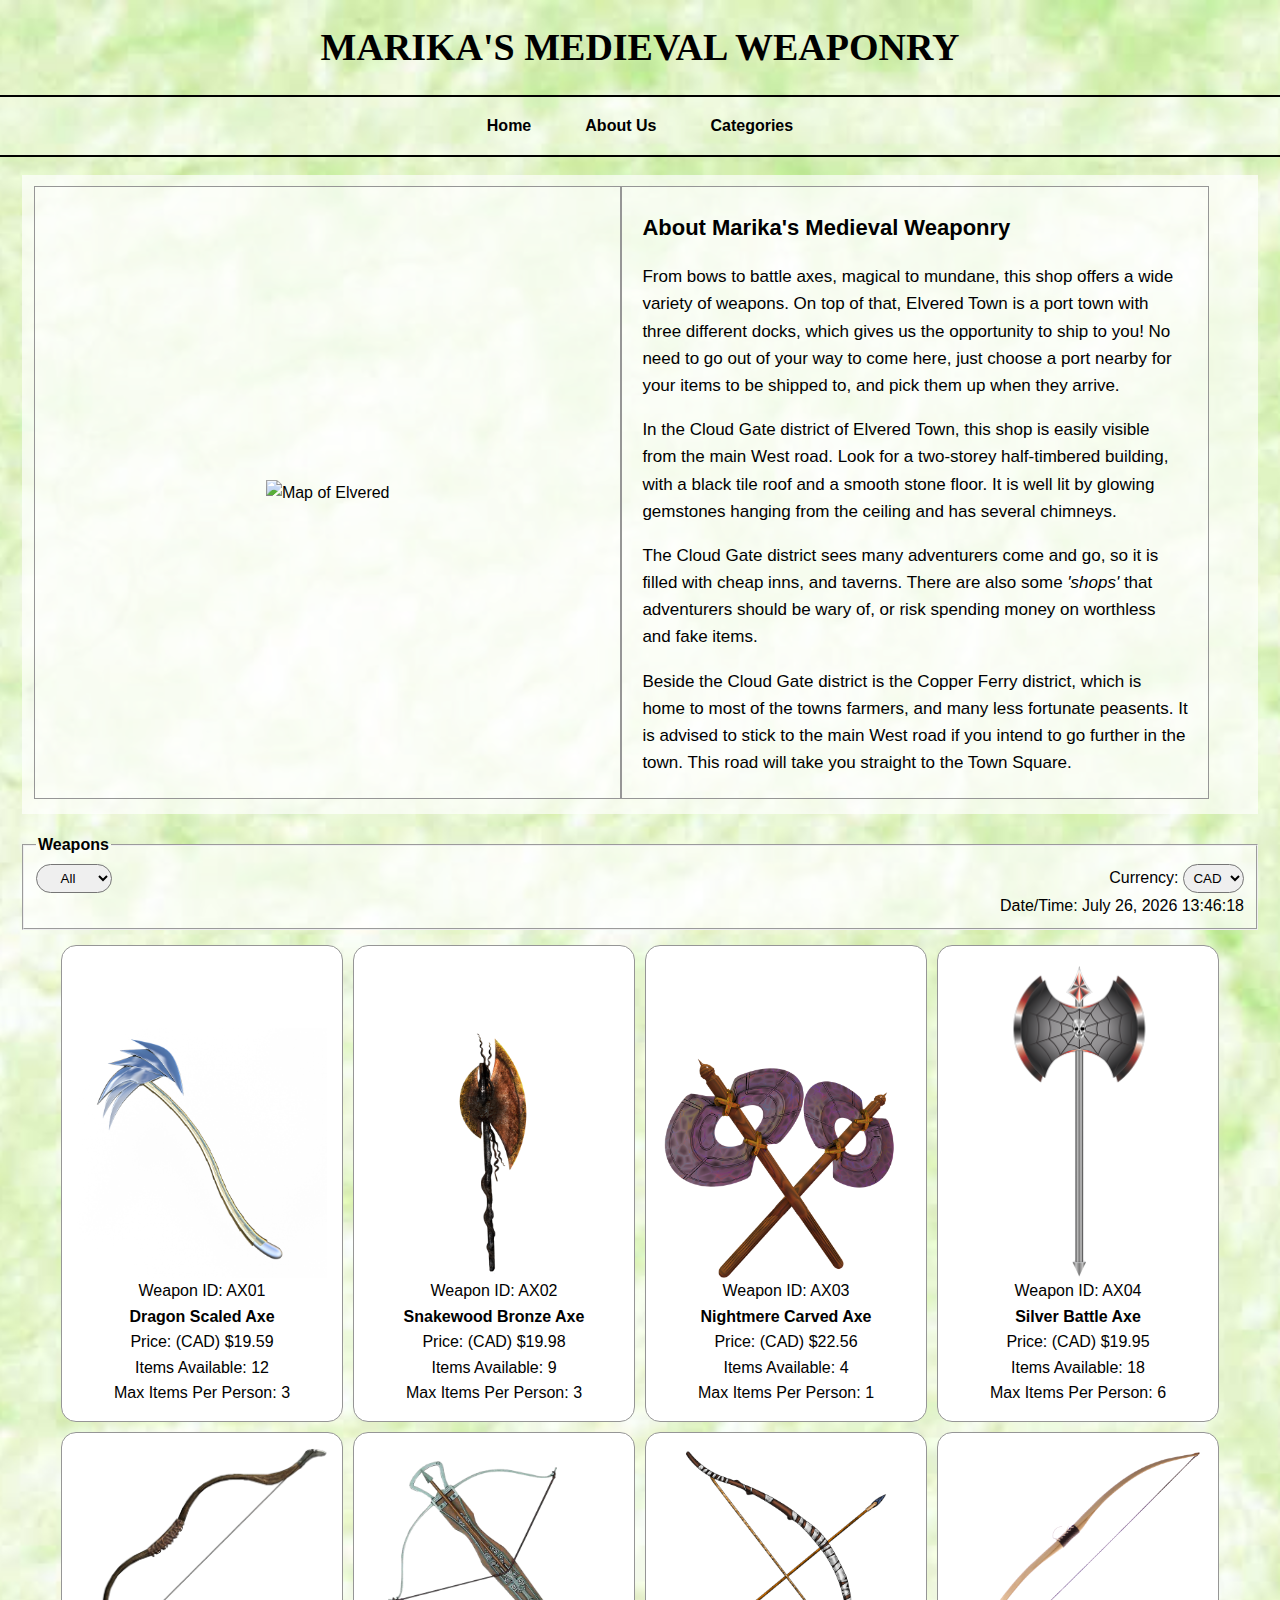
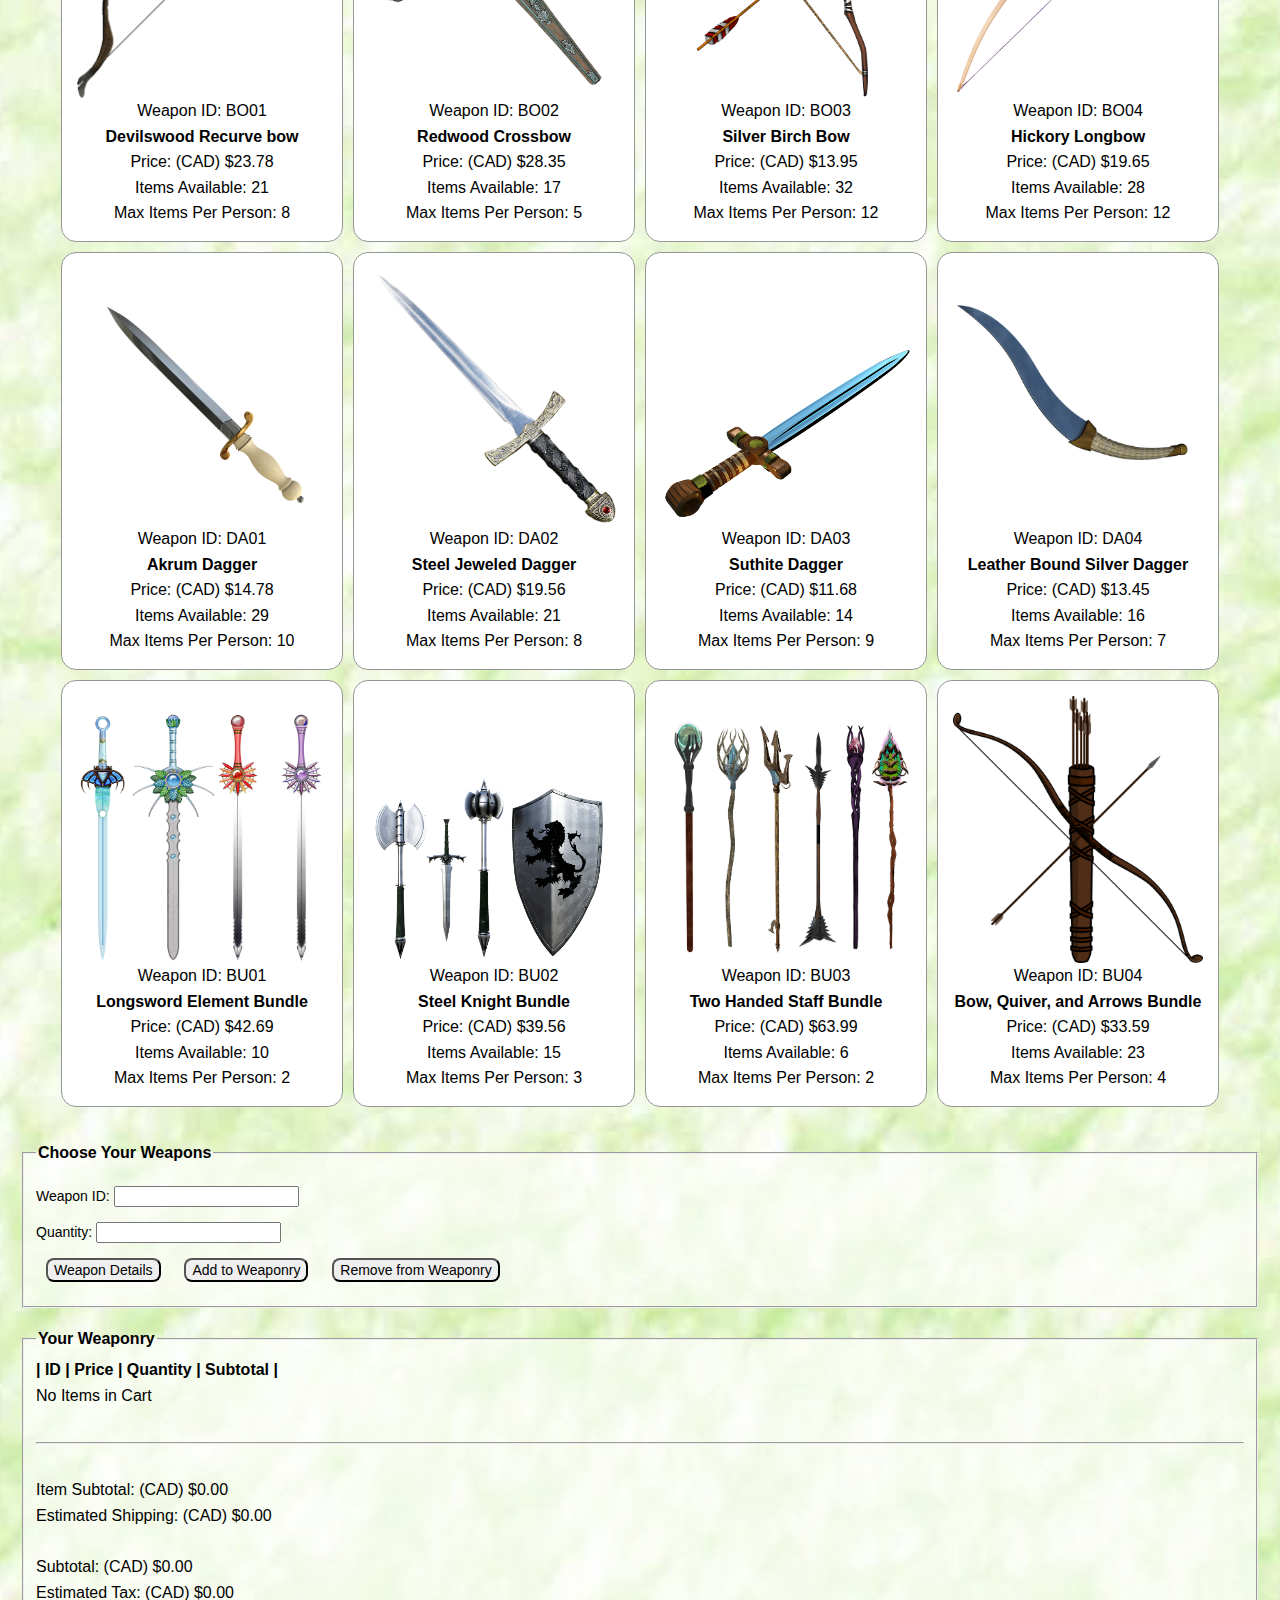
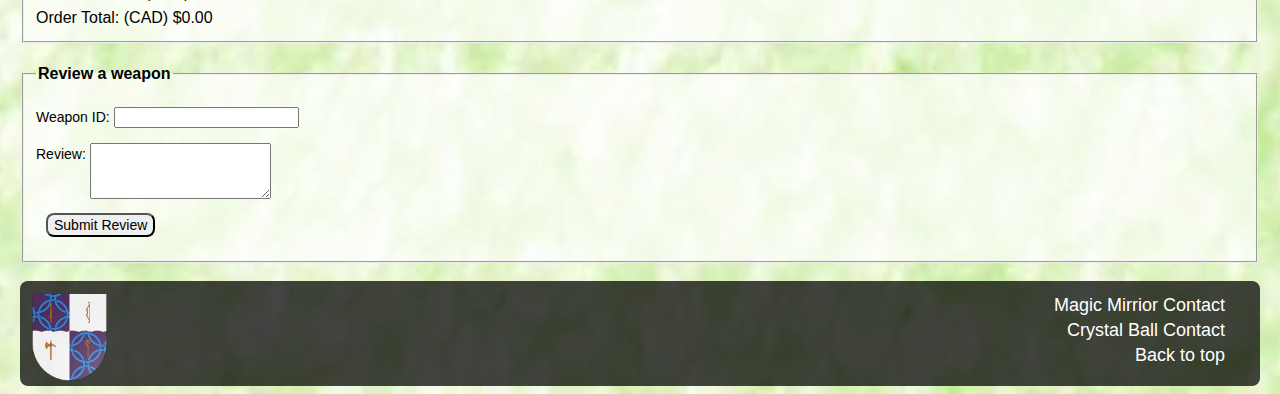
==== commit 4553e189: "edits, styling, and resposive design" ====
--- a/index.html
+++ b/index.html
@@ -28,11 +28,15 @@
             <fieldset id="aboutUs">
                 <section>
                     <p><img src="images/fantasy_bridge.jpg" alt="a pic of a bridge" /></p>
-                    <h2>About Marika's Medieval Weaponry</h2>
-                    <h3>From bows to battle axes, magical to mundane, this shop offers a wide variety of weapons.  On top of that, Elvered Town is a port town with three different docks, which gives us the opportunity to ship to you!  No need to go out of your way to come here, just choose a port nearby for your items to be shipped to, and pick them up when they arrive.</h3>
-                    <h3>In the Cloud Gate district of Elvered Town, this shop is easily visible from the main West road. Look for a two-storey half-timbered building, with a black tile roof and a smooth stone floor.  It is well lit by glowing gemstones hanging from the ceiling and has several chimneys.</h3>
-                    <h3>The Cloud Gate district sees many adventurers come and go, so it is filled with cheap inns, and taverns.  There are also some <em>'shops'</em>  that adventurers should be wary of, or risk spending money on worthless and fake items.</h3>
-                    <h3>Beside the Cloud Gate district is the Copper Ferry district, which is home to most of the towns farmers, and many less fortunate peasents.  It is advised to stick to the main West road if you intend to go further in the town.  This road will take you straight to the Town Square.</h3>
+                    <div>
+                        <h2>About Marika's Medieval Weaponry</h2>
+                        <h3>From bows to battle axes, magical to mundane, this shop offers a wide variety of weapons.  On top of that, Elvered Town is a port town with three different docks, which gives us the opportunity to ship to you!  No need to go out of your way to come here, just choose a port nearby for your items to be shipped to, and pick them up when they arrive.</h3>
+                        <h3>In the Cloud Gate district of Elvered Town, this shop is easily visible from the main West road. Look for a two-storey half-timbered building, with a black tile roof and a smooth stone floor.  It is well lit by glowing gemstones hanging from the ceiling and has several chimneys.</h3>
+                    </div>
+                    <div class="textAbout">
+                        <h3>The Cloud Gate district sees many adventurers come and go, so it is filled with cheap inns, and taverns.  There are also some <em>'shops'</em>  that adventurers should be wary of, or risk spending money on worthless and fake items.</h3>
+                        <h3>Beside the Cloud Gate district is the Copper Ferry district, which is home to most of the towns farmers, and many less fortunate peasents.  It is advised to stick to the main West road if you intend to go further in the town.  This road will take you straight to the Town Square.</h3>
+                    </div>
                 </section>
                 <section class="map">
                     <div><img src="images/elvered_town.png" alt="Map of Elvered" /></div>
--- a/main.css
+++ b/main.css
@@ -1,17 +1,28 @@
+
+#loom-companion-mv3 {
+    display: none;
+}
 
 /* body will cover the entire page */
 body {
     font-family: "Verdana", sans-serif;
     background-repeat: no-repeat;
-    background-image: url(images/fantasy_bridge.jpg);
+    background-image: url(images/green-pattern.jpg);
     background-position: top;
     background-size: cover;
     color: #000000;
+    margin-left: 20px;
+    margin-right: 20px;
 }
 
 #wrap {
     max-width: 100%;
     margin: 0 auto;
+}
+
+header {
+    margin-left: -20px;
+    margin-right: -20px;
 }
 
 /* h tags */
@@ -104,8 +115,10 @@
 
 /* make a grid, one column on mobile */
 .grid-container {
-    display: grid;
-    grid-template-columns: auto;
+    display: flex;
+    flex-direction: row;
+    flex-wrap: wrap;
+    justify-content: center;
     padding: 10px;
 }
 
@@ -119,6 +132,11 @@
     font-size: 16px;
     text-align: center;
     line-height: 1.6;
+    display: flex;
+    flex-wrap: wrap;
+    flex-direction: column;
+    width: 250px;
+    justify-content: flex-end;
 }
 
 /* img in the grid item */
@@ -150,12 +168,16 @@
     color: white;
     height: 127px;
     border-radius: 8px;
+    display: flex;
+    flex-direction: row;
+    justify-content: space-between;
 }
 
 /* img within footer */
 footer img {
     margin-top: 5px;
-    width: 25%;
+    width: auto;
+    height: auto;
 }
 
 /* ul within footer */
@@ -164,7 +186,8 @@
     padding-bottom: 8px;
     padding-right: 35px;
     text-align: center;
-    float: right;
+    margin-top: 0px;
+    margin-bottom: 0px;
 }
 
 /* li within ul within footer */
@@ -177,7 +200,7 @@
 footer ul li a {
     color: white;
     text-decoration: none;
-    font-size: 18px;
+    font-size: 14px;
 }
 
 /* fieldset tag */
@@ -228,11 +251,15 @@
         background-color: rgba(255, 255, 255, 0.342);
         margin-top: 5px;
         width: 45%;
-        float: right;
+        order: 1;
     }
 
     section:last-child {
-        float: left;
+        order: 0;
+        display: flex;
+        flex-direction: row;
+        justify-content: center;
+        align-items: center;
     }
 
     /* hide forest img */
@@ -246,6 +273,8 @@
     }
 
     #aboutUs {
+        display: flex;
+        flex-direction: row;
         padding: 5.6px 12px 10px 12px;
         border: 2px;
         margin: 0 2px 0 2px;
@@ -253,12 +282,8 @@
 
     /* footer tags */
     footer {
-        height: auto;
+        height: 105px;
         background-color: rgba(0, 0, 0, 0.733);
-    }
-
-    footer img {
-        width: 7%;
     }
 
     footer ul {
@@ -268,4 +293,50 @@
         padding-bottom: 8px;
     }
 
+    footer ul li a {
+        font-size: 18px;
+    }
+
+}
+
+
+@media screen and (min-width: 480px) and (max-width: 750px) {
+
+    #aboutUs {
+        display: flex;
+        flex-direction: column;
+    }
+
+    section {
+        width: auto;
+    }
+
+    .map {
+        padding: 15px 30px;
+    }
+}
+
+
+@media screen and (min-width: 750px) and (max-width: 1200px) {
+
+    #aboutUs {
+        display: flex;
+        flex-direction: column;
+    }
+
+    section {
+        display: flex;
+        flex-direction: row;
+        justify-content: space-between;
+        width: auto;
+    }
+
+    .map {
+        padding: 15px 120px;
+    }
+
+    .textAbout {
+        margin-left: 15px;
+        align-self: flex-end;
+    }
 }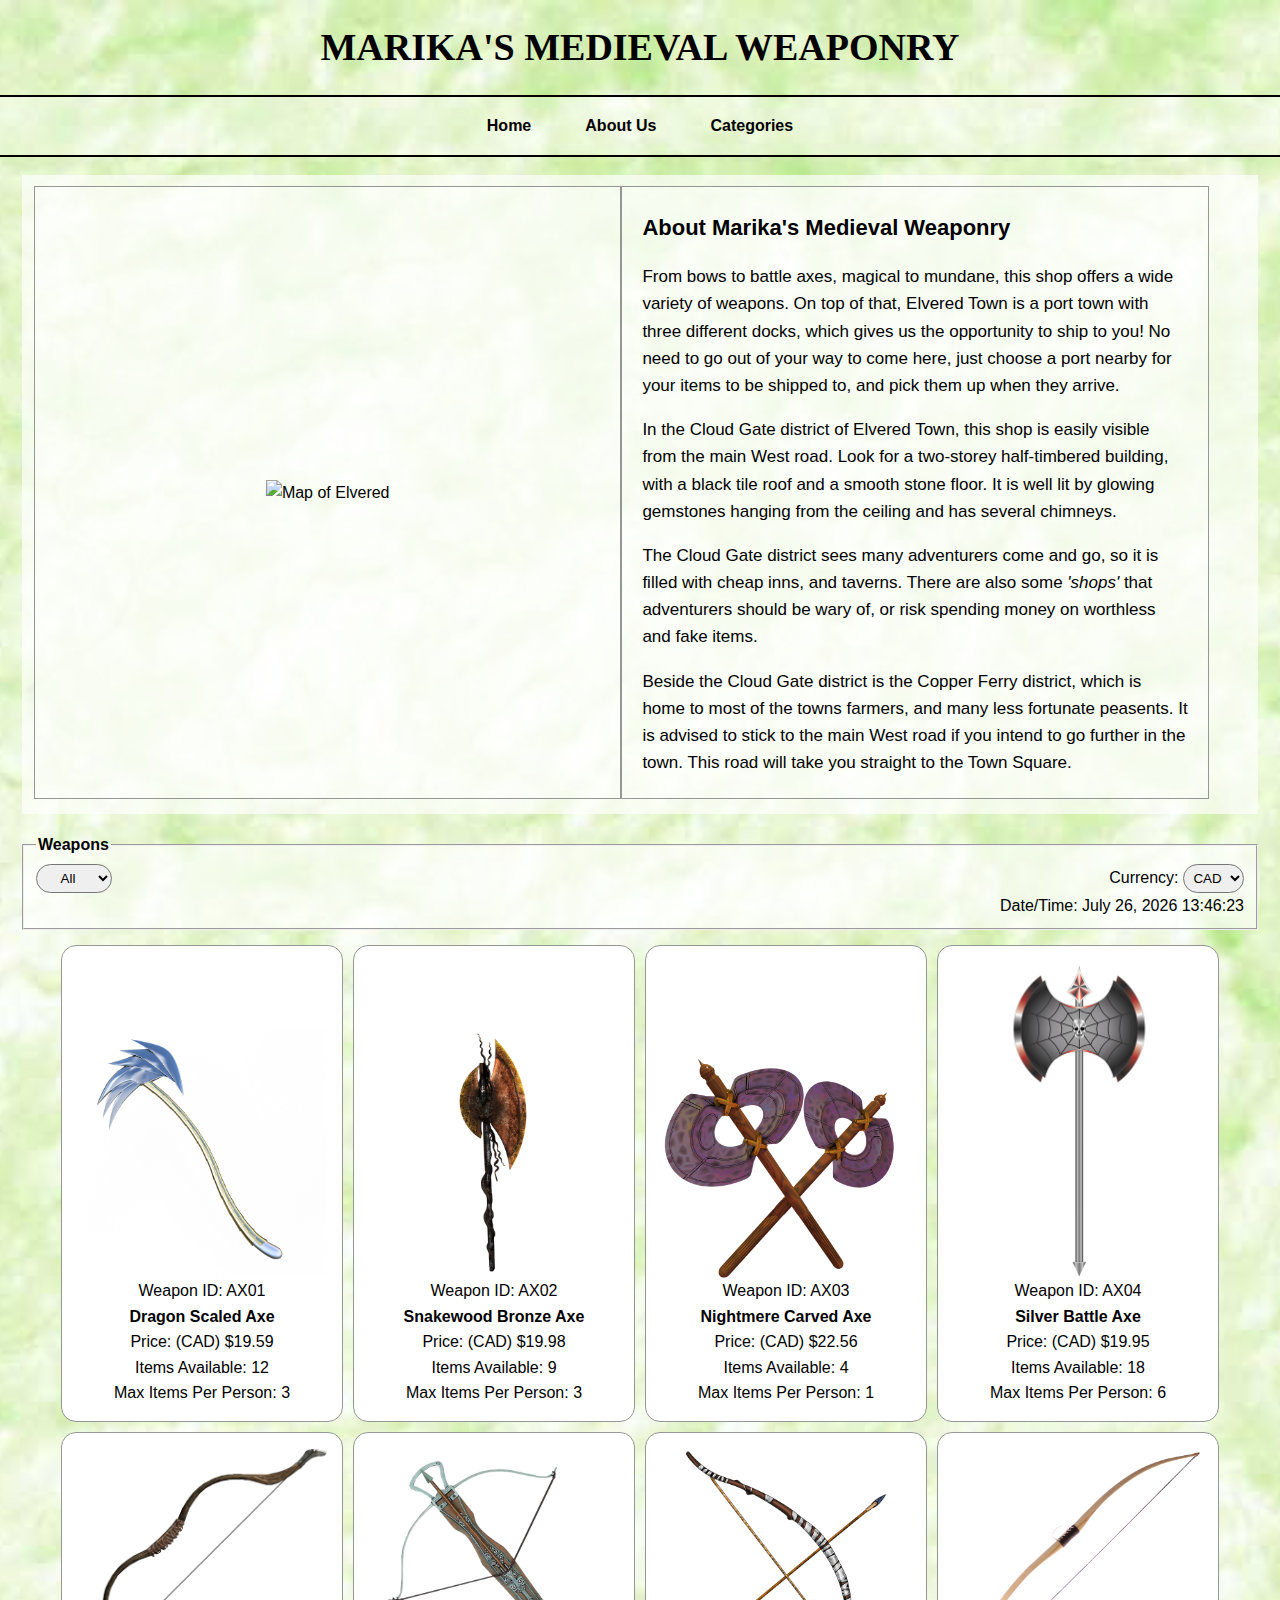
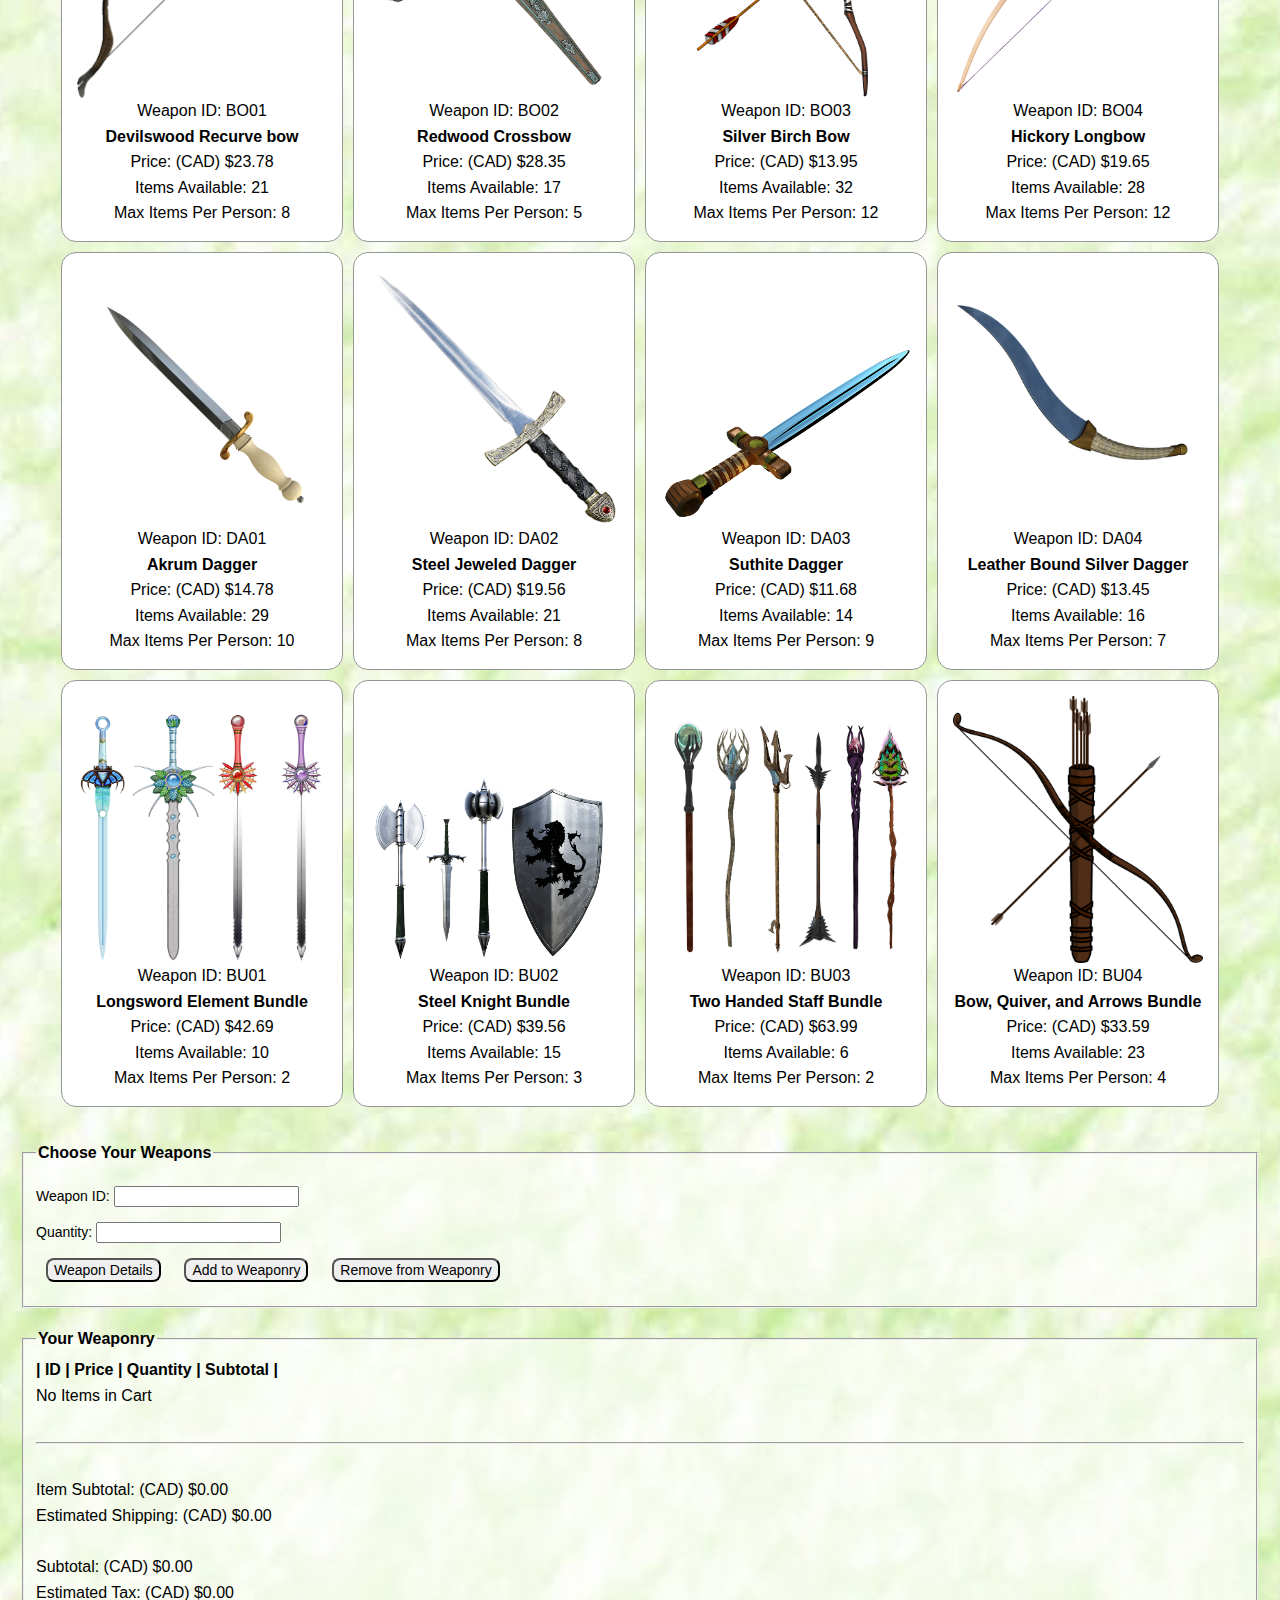
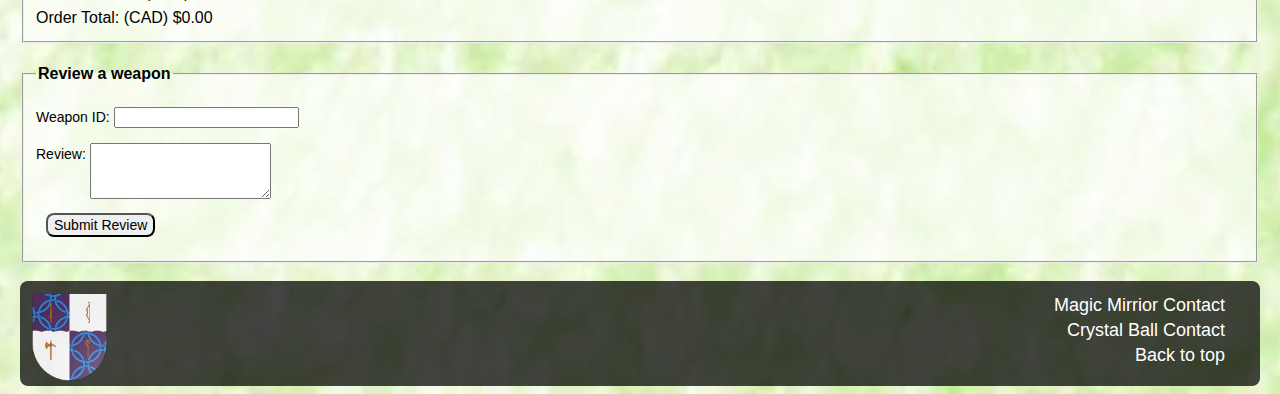
==== commit b948ce40: "google verification" ====
--- a/index.html
+++ b/index.html
@@ -6,7 +6,8 @@
         <link rel="shortcut icon" type="image/x-icon" href="images/favicon.ico">
         <meta http-equiv="X-UA-Compatible" content="IE=edge">
         <meta name="viewport" content="width=device-width, initial-scale=1.0">
-        <meta name="description" content="Store Selling Medieval Weaponry">
+        <meta name="description" content="A fake medieval weaponry store where you can browse a catalog of items, read reviews from other customers, place your own review, add and remove items from your cart, and see the items in your cart along with the total price of said items.">
+        <meta name="google-site-verification" content="nuUpyiZQ_gio6tRGjxPanrO3uJwtyTaFk_f09bw-CDk" />
         <meta name="author" content="Marika Mulder">
         <title>Marika's Medieval Weaponry</title>
     </head>
